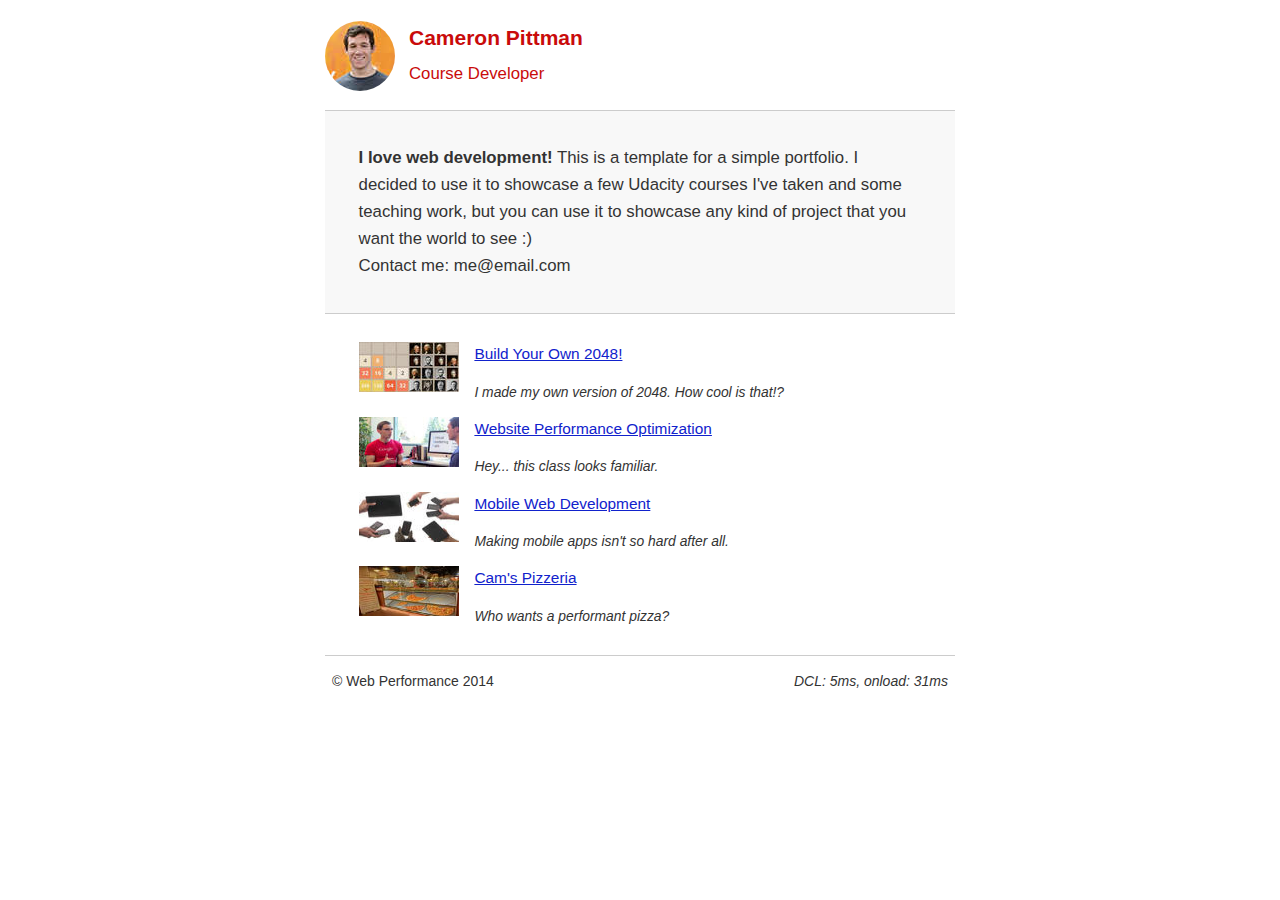
==== index.html @ 45d42913 "remove link css stylesheet and inline css" ====
<!DOCTYPE html>
<html lang="en">
  <head>
    <meta charset="utf-8">
    <meta name="viewport" content="width=device-width, initial-scale=1">
    <meta name="description" content="Cam's Portfolio">
    <meta name="author" content="Kristen">
    <title>Cameron Pittman: Portfolio</title>

    <style>
      @font-face{font-family:"Open Sans";src:url(http://fonts.googleapis.com/css?family=Open+Sans:400,700)} html {
  font-size: 100%;
  overflow-y: scroll;
  -webkit-tap-highlight-color: rgba(0,0,0,0);
  -ms-text-size-adjust: 100%;
  -webkit-text-size-adjust: none;
}
body { margin: 0; font-size: 14px; line-height: 1.61; font-weight: 400; }
body, button, input, select, textarea { font-family: 'Open Sans', sans-serif; color: #333; } a { color: #12C; } a:visited { color: #61C; } a:focus { outline: thin dotted; } a:hover, a:active { color: #c00; outline: 0; } b, strong { font-weight: bold; }pre, code { font-family: monospace, monospace; font-size: 1em; } ul, ol { margin: 1em 0; padding: 0 0 0 20px; } img { border: 0; max-width: 100%; } body { background: #fff; } header, footer, .container { max-width: 45em; margin: 0 auto; } header { padding: 0 0.5em; color: #C90B0B; } header img { border-radius: 40px; float: left; } header p { font-size:1.5em; font-weight: bold; padding-left: 4em;} header p span { font-size: 0.8em; font-weight: normal;} .hero { padding: 2em; background-color: #f8f8f8; font-size:1.2em; border-bottom: 1px solid #ccc; border-top: 1px solid #ccc;
} .content { padding: 1em 1em; } .content li { list-style-type: none; font-size: 1.1em;} li img { float:left; padding-right: 1em; } li p { font-size: 0.9em; font-style: italic; }
footer {
  padding: 0 0.5em;
  border-top: 1px solid #ccc;
}
footer span { float: right; font-style: italic; }
    </style>
<!--     <link href="css/style.css" rel="stylesheet"> -->
    <link href="css/smallscreen.css" media="only screen and (max-width: 480px)">
    <link href="css/print.css" rel="stylesheet" media="print">

    <script src="js/analytics.js" async></script>
    <script src="http://www.google-analytics.com/analytics.js" async></script>
    <script async src="js/perfmatters.js"></script>
  </head>

  <body>
    <header>
      <a href="/"><img src="img_src/profilepic-70small.jpg"></a>
      <p>Cameron Pittman<br><span>Course Developer</span></p>
    </header>

    <div class="container">
      <div class="hero">
        <strong>I love web development!</strong> This is a template for a simple portfolio. I decided to use it to showcase a few Udacity courses I've taken and some teaching work, but you can use it to showcase any kind of project that you want the world to see :) <br> Contact me: me@email.com
      </div>

      <div class="content">
        <ul>
          <li>
            <img style="width: 100px; height: 50px;" src="img_src/2048pic-100small.jpg">
            <a href="project-2048.html">Build Your Own 2048!</a>
            <p>I made my own version of 2048. How cool is that!?</p>
          </li>

          <li>
            <img style="width: 100px; height: 50px;" src="img_src/lesson-100small.jpg">
            <a href="project-webperf.html">Website Performance Optimization</a>
            <p>Hey... this class looks familiar.</p>
          </li>

          <li>
            <img style="width: 100px; height: 50px;" src="img_src/devices-100small.jpg">
            <a href="project-mobile.html">Mobile Web Development</a>
            <p>Making mobile apps isn't so hard after all.</p>
          </li>

          <li>
            <img style="width: 100px; height: 50px;" src="views/images_src/pizzeria-100small.jpg">
            <a href="views/pizza.html">Cam's Pizzeria</a>
            <p>Who wants a performant pizza?</p>
          </li>
        </ul>
      </div>

      <footer>
        <p>&copy; Web Performance 2014 <span id="crp-stats"></span></p>
      </footer>
    </div>
  </body>
</html>
---- css/style.css ----
html {
  font-size: 100%;
  overflow-y: scroll;
  -webkit-tap-highlight-color: rgba(0,0,0,0);
  -ms-text-size-adjust: 100%;
  -webkit-text-size-adjust: none;
}

body { margin: 0; font-size: 14px; line-height: 1.61; font-weight: 400; }
body, button, input, select, textarea { font-family: 'Open Sans', sans-serif; color: #333; }
a { color: #12C; }
a:visited { color: #61C; }
a:focus { outline: thin dotted; }
a:hover, a:active { color: #c00; outline: 0; }
b, strong { font-weight: bold; }
pre, code { font-family: monospace, monospace; font-size: 1em; }
ul, ol { margin: 1em 0; padding: 0 0 0 20px; }
img { border: 0; max-width: 100%; }

body { background: #fff; }
header, footer, .container { max-width: 45em; margin: 0 auto; }

header { padding: 0 0.5em; color: #C90B0B; }
header img { border-radius: 40px; float: left; }
header p { font-size:1.5em; font-weight: bold; padding-left: 4em;}
header p span { font-size: 0.8em; font-weight: normal;}

.hero { padding: 2em; background-color: #f8f8f8; font-size:1.2em;
  border-bottom: 1px solid #ccc;
  border-top: 1px solid #ccc;
}
.content { padding: 1em 1em; }
.content li { list-style-type: none; font-size: 1.1em;}
li img { float:left; padding-right: 1em; }
li p { font-size: 0.9em; font-style: italic; }

footer {
  padding: 0 0.5em;
  border-top: 1px solid #ccc;
}
footer span { float: right; font-style: italic; }
---- css/smallscreen.css ----
/* Smartphones (portrait) */
@media only screen and (max-width: 480px) {
  body { font-size: 12px;}
  header p { padding-left: 4.5em;}
}
---- css/print.css ----
@media print {
  * { background: transparent !important; color: black !important; text-shadow: none !important; filter:none !important; -ms-filter: none !important; }
  a, a:visited { color: #444 !important; text-decoration: underline; }
  a[href]:after { content: " (" attr(href) ")"; }
  tr, img { page-break-inside: avoid; }
  img { max-width: 100% !important; }
  @page { margin: 0.5cm; }
  p, h2, h3 { orphans: 3; widows: 3; }
  h2, h3{ page-break-after: avoid; }
}
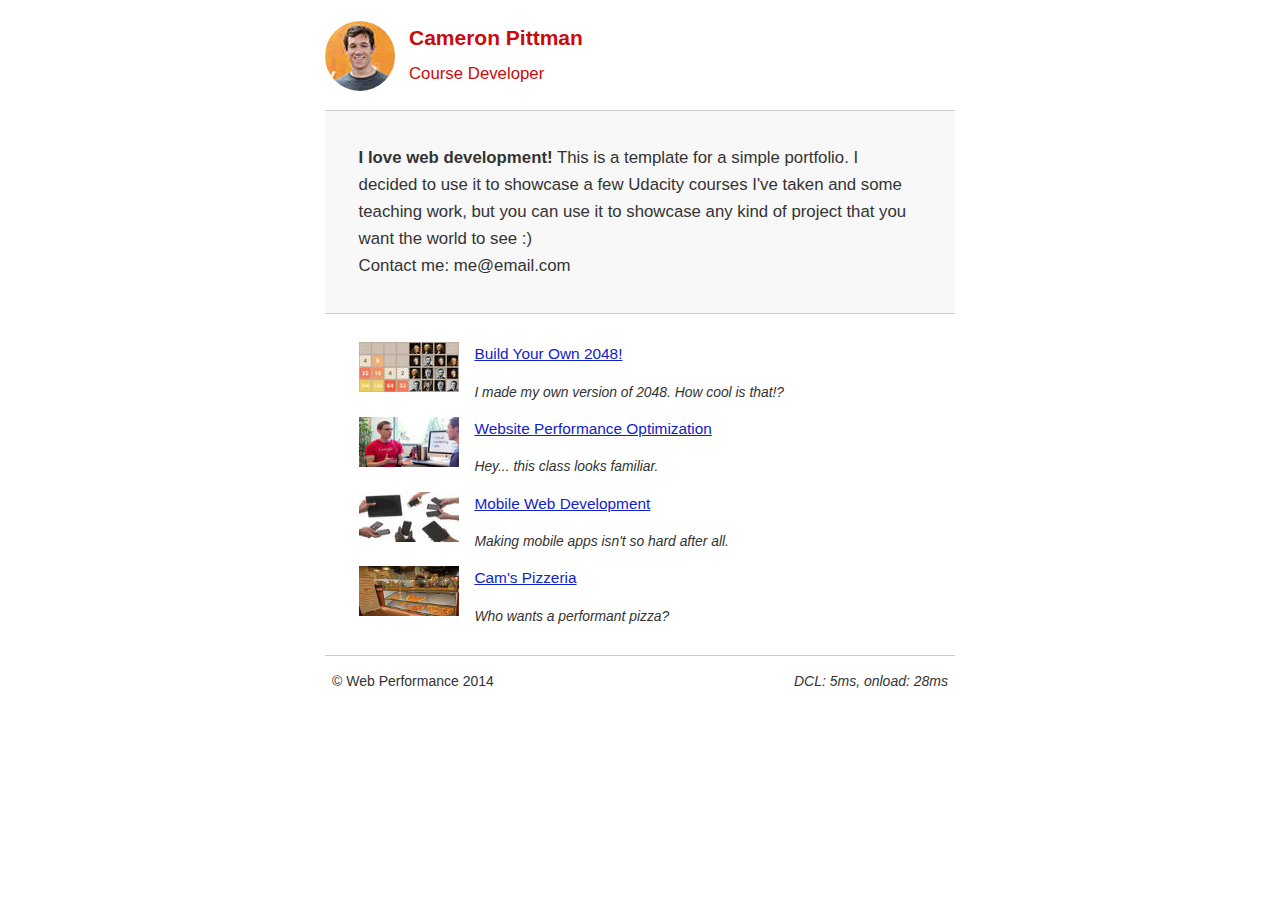
==== commit 4912b4d5: "move js script on index.html" ====
--- a/index.html
+++ b/index.html
@@ -8,29 +8,11 @@
     <title>Cameron Pittman: Portfolio</title>
 
     <style>
-      @font-face{font-family:"Open Sans";src:url(http://fonts.googleapis.com/css?family=Open+Sans:400,700)} html {
-  font-size: 100%;
-  overflow-y: scroll;
-  -webkit-tap-highlight-color: rgba(0,0,0,0);
-  -ms-text-size-adjust: 100%;
-  -webkit-text-size-adjust: none;
-}
-body { margin: 0; font-size: 14px; line-height: 1.61; font-weight: 400; }
-body, button, input, select, textarea { font-family: 'Open Sans', sans-serif; color: #333; } a { color: #12C; } a:visited { color: #61C; } a:focus { outline: thin dotted; } a:hover, a:active { color: #c00; outline: 0; } b, strong { font-weight: bold; }pre, code { font-family: monospace, monospace; font-size: 1em; } ul, ol { margin: 1em 0; padding: 0 0 0 20px; } img { border: 0; max-width: 100%; } body { background: #fff; } header, footer, .container { max-width: 45em; margin: 0 auto; } header { padding: 0 0.5em; color: #C90B0B; } header img { border-radius: 40px; float: left; } header p { font-size:1.5em; font-weight: bold; padding-left: 4em;} header p span { font-size: 0.8em; font-weight: normal;} .hero { padding: 2em; background-color: #f8f8f8; font-size:1.2em; border-bottom: 1px solid #ccc; border-top: 1px solid #ccc;
-} .content { padding: 1em 1em; } .content li { list-style-type: none; font-size: 1.1em;} li img { float:left; padding-right: 1em; } li p { font-size: 0.9em; font-style: italic; }
-footer {
-  padding: 0 0.5em;
-  border-top: 1px solid #ccc;
-}
-footer span { float: right; font-style: italic; }
+      @font-face{font-family:"Open Sans";src:url(http://fonts.googleapis.com/css?family=Open+Sans:400,700)} html { font-size: 100%; overflow-y: scroll; -webkit-tap-highlight-color: rgba(0,0,0,0); -ms-text-size-adjust: 100%; -webkit-text-size-adjust: none;} body { margin: 0; font-size: 14px; line-height: 1.61; font-weight: 400; } body, button, input, select, textarea { font-family: 'Open Sans', sans-serif; color: #333; } a { color: #12C; } a:visited { color: #61C; } a:focus { outline: thin dotted; } a:hover, a:active { color: #c00; outline: 0; } b, strong { font-weight: bold; }pre, code { font-family: monospace, monospace; font-size: 1em; } ul, ol { margin: 1em 0; padding: 0 0 0 20px; } img { border: 0; max-width: 100%; } body { background: #fff; } header, footer, .container { max-width: 45em; margin: 0 auto; } header { padding: 0 0.5em; color: #C90B0B; } header img { border-radius: 40px; float: left; } header p { font-size:1.5em; font-weight: bold; padding-left: 4em;} header p span { font-size: 0.8em; font-weight: normal;} .hero { padding: 2em; background-color: #f8f8f8; font-size:1.2em; border-bottom: 1px solid #ccc; border-top: 1px solid #ccc; } .content { padding: 1em 1em; } .content li { list-style-type: none; font-size: 1.1em;} li img { float:left; padding-right: 1em; } li p { font-size: 0.9em; font-style: italic; } footer { padding: 0 0.5em; border-top: 1px solid #ccc; } footer span { float: right; font-style: italic; }
     </style>
 <!--     <link href="css/style.css" rel="stylesheet"> -->
     <link href="css/smallscreen.css" media="only screen and (max-width: 480px)">
     <link href="css/print.css" rel="stylesheet" media="print">
-
-    <script src="js/analytics.js" async></script>
-    <script src="http://www.google-analytics.com/analytics.js" async></script>
-    <script async src="js/perfmatters.js"></script>
   </head>
 
   <body>
@@ -76,5 +58,8 @@
         <p>&copy; Web Performance 2014 <span id="crp-stats"></span></p>
       </footer>
     </div>
+    <script src="js/analytics.js" async></script>
+    <script src="http://www.google-analytics.com/analytics.js" async></script>
+    <script async src="js/perfmatters.js"></script>
   </body>
 </html>
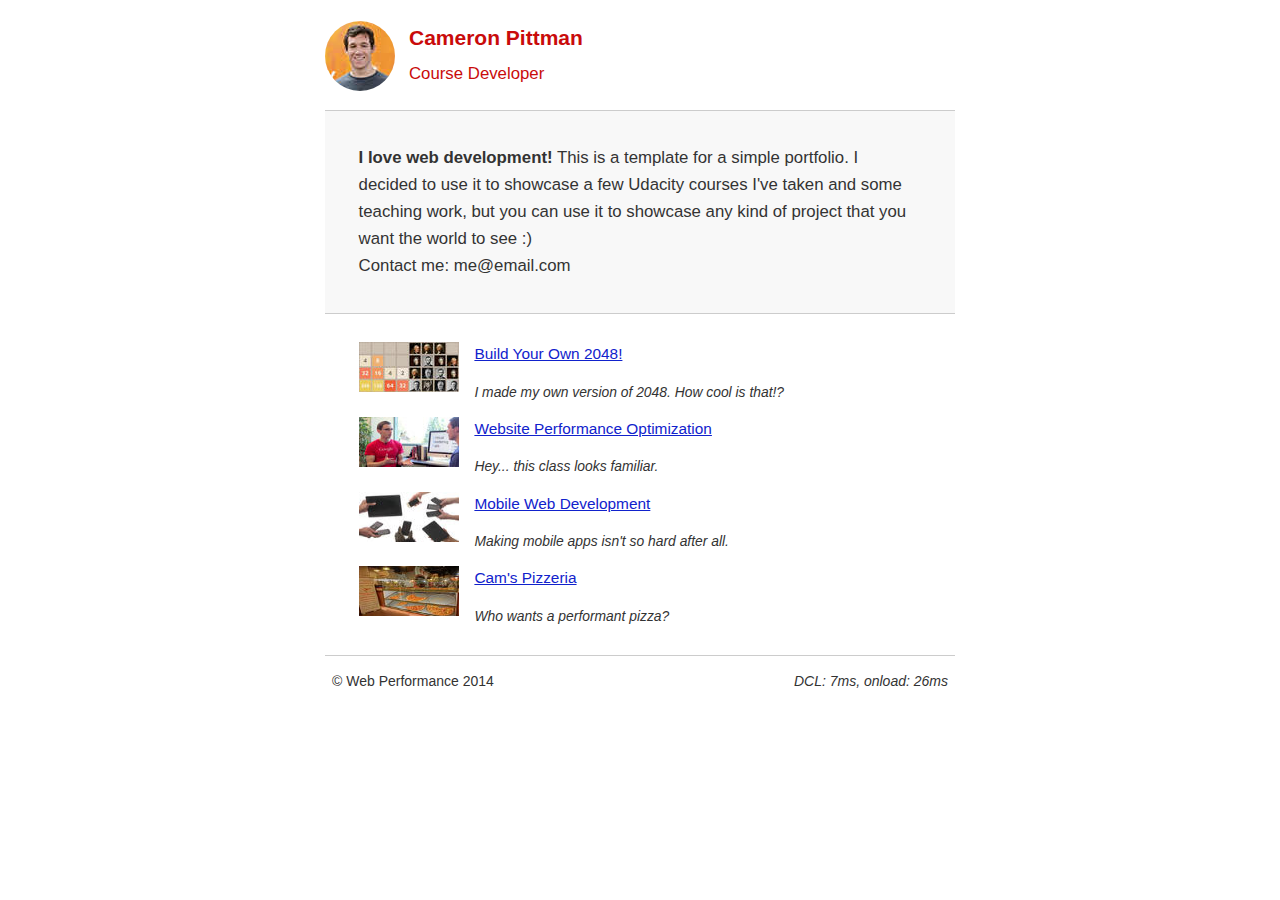
==== commit 7a560b2a: "move analytics back to inline" ====
--- a/index.html
+++ b/index.html
@@ -58,7 +58,12 @@
         <p>&copy; Web Performance 2014 <span id="crp-stats"></span></p>
       </footer>
     </div>
-    <script src="js/analytics.js" async></script>
+    <script> 
+      (function(w,g){w['GoogleAnalyticsObject']=g;
+      w[g]=w[g]||function(){(w[g].q=w[g].q||[]).push(arguments)};w[g].l=1*new Date();})(window,'ga');
+      // Optional TODO: replace with your Google Analytics profile ID.
+      ga('create', 'UA-XXXX-Y');
+      ga('send', 'pageview');></script>
     <script src="http://www.google-analytics.com/analytics.js" async></script>
     <script async src="js/perfmatters.js"></script>
   </body>
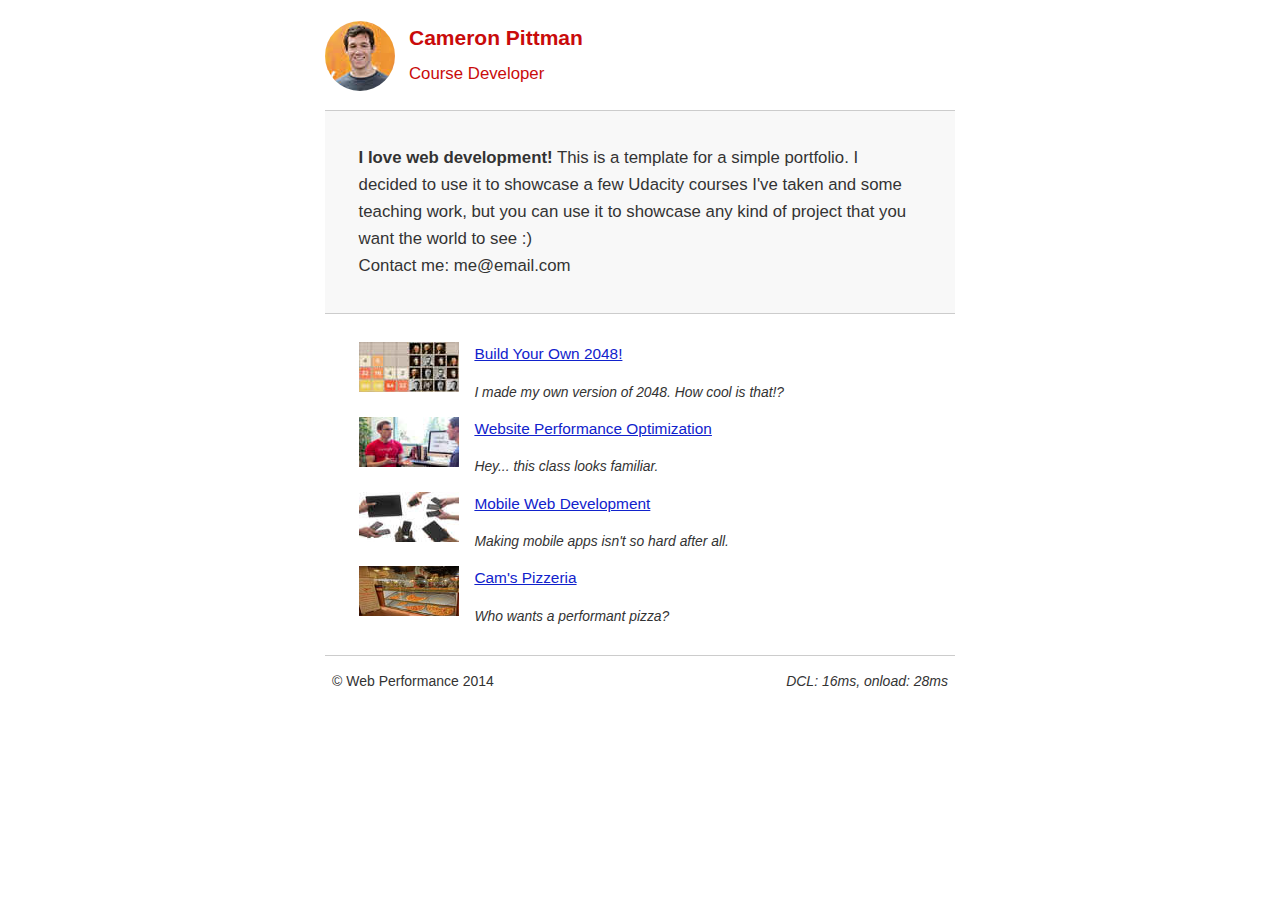
==== commit 5b899b0e: "redo pictures in index.html" ====
--- a/index.html
+++ b/index.html
@@ -10,7 +10,7 @@
     <style>
       @font-face{font-family:"Open Sans";src:url(http://fonts.googleapis.com/css?family=Open+Sans:400,700)} html { font-size: 100%; overflow-y: scroll; -webkit-tap-highlight-color: rgba(0,0,0,0); -ms-text-size-adjust: 100%; -webkit-text-size-adjust: none;} body { margin: 0; font-size: 14px; line-height: 1.61; font-weight: 400; } body, button, input, select, textarea { font-family: 'Open Sans', sans-serif; color: #333; } a { color: #12C; } a:visited { color: #61C; } a:focus { outline: thin dotted; } a:hover, a:active { color: #c00; outline: 0; } b, strong { font-weight: bold; }pre, code { font-family: monospace, monospace; font-size: 1em; } ul, ol { margin: 1em 0; padding: 0 0 0 20px; } img { border: 0; max-width: 100%; } body { background: #fff; } header, footer, .container { max-width: 45em; margin: 0 auto; } header { padding: 0 0.5em; color: #C90B0B; } header img { border-radius: 40px; float: left; } header p { font-size:1.5em; font-weight: bold; padding-left: 4em;} header p span { font-size: 0.8em; font-weight: normal;} .hero { padding: 2em; background-color: #f8f8f8; font-size:1.2em; border-bottom: 1px solid #ccc; border-top: 1px solid #ccc; } .content { padding: 1em 1em; } .content li { list-style-type: none; font-size: 1.1em;} li img { float:left; padding-right: 1em; } li p { font-size: 0.9em; font-style: italic; } footer { padding: 0 0.5em; border-top: 1px solid #ccc; } footer span { float: right; font-style: italic; }
     </style>
-<!--     <link href="css/style.css" rel="stylesheet"> -->
+
     <link href="css/smallscreen.css" media="only screen and (max-width: 480px)">
     <link href="css/print.css" rel="stylesheet" media="print">
   </head>
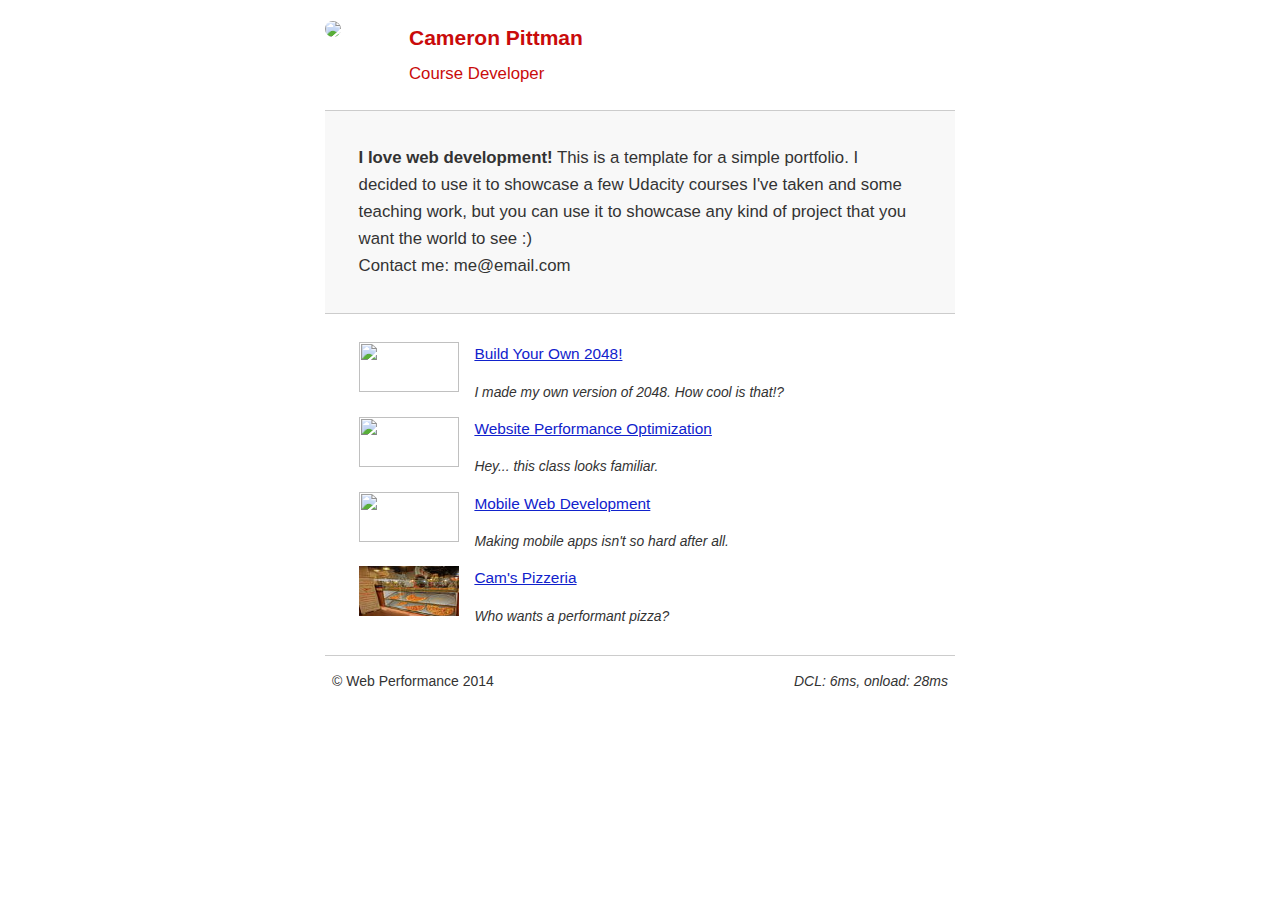
==== commit a240f1a8: "changed font-face" ====
--- a/index.html
+++ b/index.html
@@ -1,70 +1,320 @@
 <!DOCTYPE html>
 <html lang="en">
-  <head>
+
+<head>
     <meta charset="utf-8">
     <meta name="viewport" content="width=device-width, initial-scale=1">
     <meta name="description" content="Cam's Portfolio">
     <meta name="author" content="Kristen">
-    <title>Cameron Pittman: Portfolio</title>
+    <title>Cameron Pittman: Optimization Portfolio</title>
 
     <style>
-      @font-face{font-family:"Open Sans";src:url(http://fonts.googleapis.com/css?family=Open+Sans:400,700)} html { font-size: 100%; overflow-y: scroll; -webkit-tap-highlight-color: rgba(0,0,0,0); -ms-text-size-adjust: 100%; -webkit-text-size-adjust: none;} body { margin: 0; font-size: 14px; line-height: 1.61; font-weight: 400; } body, button, input, select, textarea { font-family: 'Open Sans', sans-serif; color: #333; } a { color: #12C; } a:visited { color: #61C; } a:focus { outline: thin dotted; } a:hover, a:active { color: #c00; outline: 0; } b, strong { font-weight: bold; }pre, code { font-family: monospace, monospace; font-size: 1em; } ul, ol { margin: 1em 0; padding: 0 0 0 20px; } img { border: 0; max-width: 100%; } body { background: #fff; } header, footer, .container { max-width: 45em; margin: 0 auto; } header { padding: 0 0.5em; color: #C90B0B; } header img { border-radius: 40px; float: left; } header p { font-size:1.5em; font-weight: bold; padding-left: 4em;} header p span { font-size: 0.8em; font-weight: normal;} .hero { padding: 2em; background-color: #f8f8f8; font-size:1.2em; border-bottom: 1px solid #ccc; border-top: 1px solid #ccc; } .content { padding: 1em 1em; } .content li { list-style-type: none; font-size: 1.1em;} li img { float:left; padding-right: 1em; } li p { font-size: 0.9em; font-style: italic; } footer { padding: 0 0.5em; border-top: 1px solid #ccc; } footer span { float: right; font-style: italic; }
+        @font-face {
+            /* cyrillic-ext */
+            
+            @font-face {
+                font-family: 'Open Sans';
+                font-style: normal;
+                font-weight: 400;
+                src: local('Open Sans'), local('OpenSans'), url(http://fonts.gstatic.com/s/opensans/v13/K88pR3goAWT7BTt32Z01mxJtnKITppOI_IvcXXDNrsc.woff2) format('woff2');
+                unicode-range: U+0460-052F, U+20B4, U+2DE0-2DFF, U+A640-A69F;
+            }
+            /* cyrillic */
+            
+            @font-face {
+                font-family: 'Open Sans';
+                font-style: normal;
+                font-weight: 400;
+                src: local('Open Sans'), local('OpenSans'), url(http://fonts.gstatic.com/s/opensans/v13/RjgO7rYTmqiVp7vzi-Q5URJtnKITppOI_IvcXXDNrsc.woff2) format('woff2');
+                unicode-range: U+0400-045F, U+0490-0491, U+04B0-04B1, U+2116;
+            }
+            /* greek-ext */
+            
+            @font-face {
+                font-family: 'Open Sans';
+                font-style: normal;
+                font-weight: 400;
+                src: local('Open Sans'), local('OpenSans'), url(http://fonts.gstatic.com/s/opensans/v13/LWCjsQkB6EMdfHrEVqA1KRJtnKITppOI_IvcXXDNrsc.woff2) format('woff2');
+                unicode-range: U+1F00-1FFF;
+            }
+            /* greek */
+            
+            @font-face {
+                font-family: 'Open Sans';
+                font-style: normal;
+                font-weight: 400;
+                src: local('Open Sans'), local('OpenSans'), url(http://fonts.gstatic.com/s/opensans/v13/xozscpT2726on7jbcb_pAhJtnKITppOI_IvcXXDNrsc.woff2) format('woff2');
+                unicode-range: U+0370-03FF;
+            }
+            /* vietnamese */
+            
+            @font-face {
+                font-family: 'Open Sans';
+                font-style: normal;
+                font-weight: 400;
+                src: local('Open Sans'), local('OpenSans'), url(http://fonts.gstatic.com/s/opensans/v13/59ZRklaO5bWGqF5A9baEERJtnKITppOI_IvcXXDNrsc.woff2) format('woff2');
+                unicode-range: U+0102-0103, U+1EA0-1EF9, U+20AB;
+            }
+            /* latin-ext */
+            
+            @font-face {
+                font-family: 'Open Sans';
+                font-style: normal;
+                font-weight: 400;
+                src: local('Open Sans'), local('OpenSans'), url(http://fonts.gstatic.com/s/opensans/v13/u-WUoqrET9fUeobQW7jkRRJtnKITppOI_IvcXXDNrsc.woff2) format('woff2');
+                unicode-range: U+0100-024F, U+1E00-1EFF, U+20A0-20AB, U+20AD-20CF, U+2C60-2C7F, U+A720-A7FF;
+            }
+            /* latin */
+            
+            @font-face {
+                font-family: 'Open Sans';
+                font-style: normal;
+                font-weight: 400;
+                src: local('Open Sans'), local('OpenSans'), url(http://fonts.gstatic.com/s/opensans/v13/cJZKeOuBrn4kERxqtaUH3VtXRa8TVwTICgirnJhmVJw.woff2) format('woff2');
+                unicode-range: U+0000-00FF, U+0131, U+0152-0153, U+02C6, U+02DA, U+02DC, U+2000-206F, U+2074, U+20AC, U+2212, U+2215;
+            }
+            /* cyrillic-ext */
+            
+            @font-face {
+                font-family: 'Open Sans';
+                font-style: normal;
+                font-weight: 700;
+                src: local('Open Sans Bold'), local('OpenSans-Bold'), url(http://fonts.gstatic.com/s/opensans/v13/k3k702ZOKiLJc3WVjuplzK-j2U0lmluP9RWlSytm3ho.woff2) format('woff2');
+                unicode-range: U+0460-052F, U+20B4, U+2DE0-2DFF, U+A640-A69F;
+            }
+            /* cyrillic */
+            
+            @font-face {
+                font-family: 'Open Sans';
+                font-style: normal;
+                font-weight: 700;
+                src: local('Open Sans Bold'), local('OpenSans-Bold'), url(http://fonts.gstatic.com/s/opensans/v13/k3k702ZOKiLJc3WVjuplzJX5f-9o1vgP2EXwfjgl7AY.woff2) format('woff2');
+                unicode-range: U+0400-045F, U+0490-0491, U+04B0-04B1, U+2116;
+            }
+            /* greek-ext */
+            
+            @font-face {
+                font-family: 'Open Sans';
+                font-style: normal;
+                font-weight: 700;
+                src: local('Open Sans Bold'), local('OpenSans-Bold'), url(http://fonts.gstatic.com/s/opensans/v13/k3k702ZOKiLJc3WVjuplzBWV49_lSm1NYrwo-zkhivY.woff2) format('woff2');
+                unicode-range: U+1F00-1FFF;
+            }
+            /* greek */
+            
+            @font-face {
+                font-family: 'Open Sans';
+                font-style: normal;
+                font-weight: 700;
+                src: local('Open Sans Bold'), local('OpenSans-Bold'), url(http://fonts.gstatic.com/s/opensans/v13/k3k702ZOKiLJc3WVjuplzKaRobkAwv3vxw3jMhVENGA.woff2) format('woff2');
+                unicode-range: U+0370-03FF;
+            }
+            /* vietnamese */
+            
+            @font-face {
+                font-family: 'Open Sans';
+                font-style: normal;
+                font-weight: 700;
+                src: local('Open Sans Bold'), local('OpenSans-Bold'), url(http://fonts.gstatic.com/s/opensans/v13/k3k702ZOKiLJc3WVjuplzP8zf_FOSsgRmwsS7Aa9k2w.woff2) format('woff2');
+                unicode-range: U+0102-0103, U+1EA0-1EF9, U+20AB;
+            }
+            /* latin-ext */
+            
+            @font-face {
+                font-family: 'Open Sans';
+                font-style: normal;
+                font-weight: 700;
+                src: local('Open Sans Bold'), local('OpenSans-Bold'), url(http://fonts.gstatic.com/s/opensans/v13/k3k702ZOKiLJc3WVjuplzD0LW-43aMEzIO6XUTLjad8.woff2) format('woff2');
+                unicode-range: U+0100-024F, U+1E00-1EFF, U+20A0-20AB, U+20AD-20CF, U+2C60-2C7F, U+A720-A7FF;
+            }
+            /* latin */
+            
+            @font-face {
+                font-family: 'Open Sans';
+                font-style: normal;
+                font-weight: 700;
+                src: local('Open Sans Bold'), local('OpenSans-Bold'), url(http://fonts.gstatic.com/s/opensans/v13/k3k702ZOKiLJc3WVjuplzOgdm0LZdjqr5-oayXSOefg.woff2) format('woff2');
+                unicode-range: U+0000-00FF, U+0131, U+0152-0153, U+02C6, U+02DA, U+02DC, U+2000-206F, U+2074, U+20AC, U+2212, U+2215;
+            }
+        }
+        html {
+            font-size: 100%;
+            overflow-y: scroll;
+            -webkit-tap-highlight-color: rgba(0, 0, 0, 0);
+            -ms-text-size-adjust: 100%;
+            -webkit-text-size-adjust: none;
+        }
+        body {
+            margin: 0;
+            font-size: 14px;
+            line-height: 1.61;
+            font-weight: 400;
+        }
+        body,
+        button,
+        input,
+        select,
+        textarea {
+            font-family: 'Open Sans', sans-serif;
+            color: #333;
+        }
+        a {
+            color: #12C;
+        }
+        a:visited {
+            color: #61C;
+        }
+        a:focus {
+            outline: thin dotted;
+        }
+        a:hover,
+        a:active {
+            color: #c00;
+            outline: 0;
+        }
+        b,
+        strong {
+            font-weight: bold;
+        }
+        pre,
+        code {
+            font-family: monospace, monospace;
+            font-size: 1em;
+        }
+        ul,
+        ol {
+            margin: 1em 0;
+            padding: 0 0 0 20px;
+        }
+        img {
+            border: 0;
+            max-width: 100%;
+        }
+        body {
+            background: #fff;
+        }
+        header,
+        footer,
+        .container {
+            max-width: 45em;
+            margin: 0 auto;
+        }
+        header {
+            padding: 0 0.5em;
+            color: #C90B0B;
+        }
+        header img {
+            border-radius: 40px;
+            float: left;
+        }
+        header p {
+            font-size: 1.5em;
+            font-weight: bold;
+            padding-left: 4em;
+        }
+        header p span {
+            font-size: 0.8em;
+            font-weight: normal;
+        }
+        .hero {
+            padding: 2em;
+            background-color: #f8f8f8;
+            font-size: 1.2em;
+            border-bottom: 1px solid #ccc;
+            border-top: 1px solid #ccc;
+        }
+        .content {
+            padding: 1em 1em;
+        }
+        .content li {
+            list-style-type: none;
+            font-size: 1.1em;
+        }
+        li img {
+            float: left;
+            padding-right: 1em;
+        }
+        li p {
+            font-size: 0.9em;
+            font-style: italic;
+        }
+        footer {
+            padding: 0 0.5em;
+            border-top: 1px solid #ccc;
+        }
+        footer span {
+            float: right;
+            font-style: italic;
+        }
     </style>
 
     <link href="css/smallscreen.css" media="only screen and (max-width: 480px)">
     <link href="css/print.css" rel="stylesheet" media="print">
-  </head>
-
-  <body>
+</head>
+
+<body>
     <header>
-      <a href="/"><img src="img_src/profilepic-70small.jpg"></a>
-      <p>Cameron Pittman<br><span>Course Developer</span></p>
+        <a href="/"><img src="images_src/profilepic-70small.jpg">
+        </a>
+        <p>Cameron Pittman
+            <br><span>Course Developer</span>
+        </p>
     </header>
 
     <div class="container">
-      <div class="hero">
-        <strong>I love web development!</strong> This is a template for a simple portfolio. I decided to use it to showcase a few Udacity courses I've taken and some teaching work, but you can use it to showcase any kind of project that you want the world to see :) <br> Contact me: me@email.com
-      </div>
-
-      <div class="content">
-        <ul>
-          <li>
-            <img style="width: 100px; height: 50px;" src="img_src/2048pic-100small.jpg">
-            <a href="project-2048.html">Build Your Own 2048!</a>
-            <p>I made my own version of 2048. How cool is that!?</p>
-          </li>
-
-          <li>
-            <img style="width: 100px; height: 50px;" src="img_src/lesson-100small.jpg">
-            <a href="project-webperf.html">Website Performance Optimization</a>
-            <p>Hey... this class looks familiar.</p>
-          </li>
-
-          <li>
-            <img style="width: 100px; height: 50px;" src="img_src/devices-100small.jpg">
-            <a href="project-mobile.html">Mobile Web Development</a>
-            <p>Making mobile apps isn't so hard after all.</p>
-          </li>
-
-          <li>
-            <img style="width: 100px; height: 50px;" src="views/images_src/pizzeria-100small.jpg">
-            <a href="views/pizza.html">Cam's Pizzeria</a>
-            <p>Who wants a performant pizza?</p>
-          </li>
-        </ul>
-      </div>
-
-      <footer>
-        <p>&copy; Web Performance 2014 <span id="crp-stats"></span></p>
-      </footer>
+        <div class="hero">
+            <strong>I love web development!</strong> This is a template for a simple portfolio. I decided to use it to showcase a few Udacity courses I've taken and some teaching work, but you can use it to showcase any kind of project that you want the world to see :)
+            <br> Contact me: me@email.com
+        </div>
+
+        <div class="content">
+            <ul>
+                <li>
+                    <img style="width: 100px; height: 50px;" src="images_src/2048pic-100small.jpg">
+                    <a href="project-2048.html">Build Your Own 2048!</a>
+                    <p>I made my own version of 2048. How cool is that!?</p>
+                </li>
+
+                <li>
+                    <img style="width: 100px; height: 50px;" src="images_src/lesson-100small.jpg">
+                    <a href="project-webperf.html">Website Performance Optimization</a>
+                    <p>Hey... this class looks familiar.</p>
+                </li>
+
+                <li>
+                    <img style="width: 100px; height: 50px;" src="images_src/devices-100small.jpg">
+                    <a href="project-mobile.html">Mobile Web Development</a>
+                    <p>Making mobile apps isn't so hard after all.</p>
+                </li>
+
+                <li>
+                    <img style="width: 100px; height: 50px;" src="views/images_src/pizzeria-100small.jpg">
+                    <a href="views/pizza.html">Cam's Pizzeria</a>
+                    <p>Who wants a performant pizza?</p>
+                </li>
+            </ul>
+        </div>
+
+        <footer>
+            <p>&copy; Web Performance 2014 <span id="crp-stats"></span>
+            </p>
+        </footer>
     </div>
-    <script> 
-      (function(w,g){w['GoogleAnalyticsObject']=g;
-      w[g]=w[g]||function(){(w[g].q=w[g].q||[]).push(arguments)};w[g].l=1*new Date();})(window,'ga');
-      // Optional TODO: replace with your Google Analytics profile ID.
-      ga('create', 'UA-XXXX-Y');
-      ga('send', 'pageview');></script>
+    <script>
+        (function(w, g) {
+            w['GoogleAnalyticsObject'] = g;
+            w[g] = w[g] || function() {
+                (w[g].q = w[g].q || []).push(arguments)
+            };
+            w[g].l = 1 * new Date();
+        })(window, 'ga');
+
+        // Optional TODO: replace with your Google Analytics profile ID.
+        ga('create', 'UA-XXXX-Y');
+        ga('send', 'pageview');
+    </script>
     <script src="http://www.google-analytics.com/analytics.js" async></script>
     <script async src="js/perfmatters.js"></script>
-  </body>
+</body>
+
 </html>
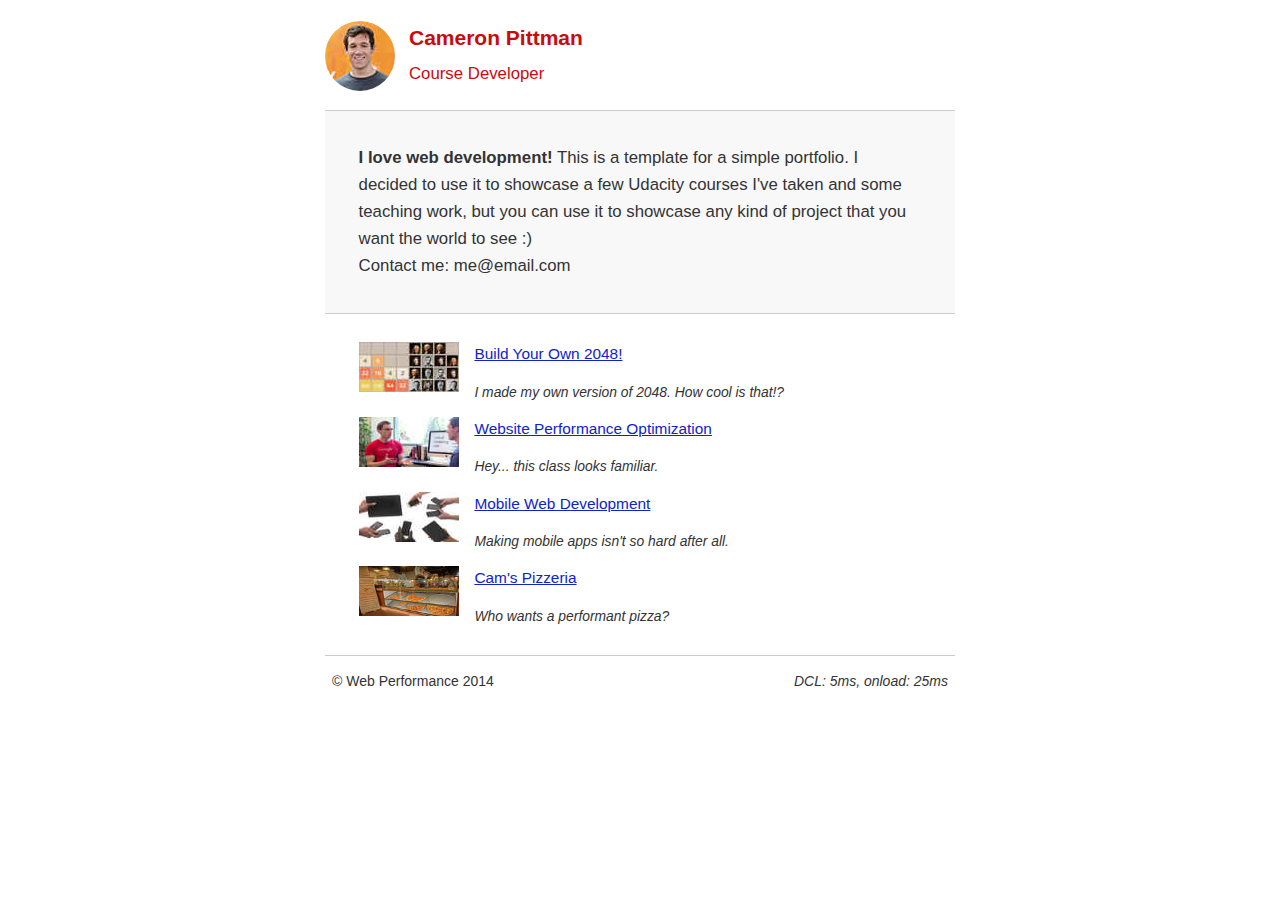
==== commit 08aef293: "add readme file and comments made to files" ====
--- a/index.html
+++ b/index.html
@@ -9,6 +9,8 @@
     <title>Cameron Pittman: Optimization Portfolio</title>
 
     <style>
+        /*removed font-face from it's own page*/
+        
         @font-face {
             /* cyrillic-ext */
             
@@ -137,6 +139,8 @@
                 unicode-range: U+0000-00FF, U+0131, U+0152-0153, U+02C6, U+02DA, U+02DC, U+2000-206F, U+2074, U+20AC, U+2212, U+2215;
             }
         }
+        /* css stylesheet removed and placed inline*/
+        
         html {
             font-size: 100%;
             overflow-y: scroll;
@@ -248,12 +252,14 @@
         }
     </style>
 
+    <!-- small screen and print have their own media query -->
     <link href="css/smallscreen.css" media="only screen and (max-width: 480px)">
     <link href="css/print.css" rel="stylesheet" media="print">
 </head>
 
 <body>
     <header>
+        <!-- all pictures quality are minimized -->
         <a href="/"><img src="images_src/profilepic-70small.jpg">
         </a>
         <p>Cameron Pittman
@@ -270,24 +276,28 @@
         <div class="content">
             <ul>
                 <li>
+                    <!-- all pictures quality are minimized -->
                     <img style="width: 100px; height: 50px;" src="images_src/2048pic-100small.jpg">
                     <a href="project-2048.html">Build Your Own 2048!</a>
                     <p>I made my own version of 2048. How cool is that!?</p>
                 </li>
 
                 <li>
+                    <!-- all pictures quality are minimized -->
                     <img style="width: 100px; height: 50px;" src="images_src/lesson-100small.jpg">
                     <a href="project-webperf.html">Website Performance Optimization</a>
                     <p>Hey... this class looks familiar.</p>
                 </li>
 
                 <li>
+                    <!-- all pictures quality are minimized -->
                     <img style="width: 100px; height: 50px;" src="images_src/devices-100small.jpg">
                     <a href="project-mobile.html">Mobile Web Development</a>
                     <p>Making mobile apps isn't so hard after all.</p>
                 </li>
 
                 <li>
+                    <!-- all pictures quality are minimized -->
                     <img style="width: 100px; height: 50px;" src="views/images_src/pizzeria-100small.jpg">
                     <a href="views/pizza.html">Cam's Pizzeria</a>
                     <p>Who wants a performant pizza?</p>
@@ -317,4 +327,4 @@
     <script async src="js/perfmatters.js"></script>
 </body>
 
-</html>
+</html>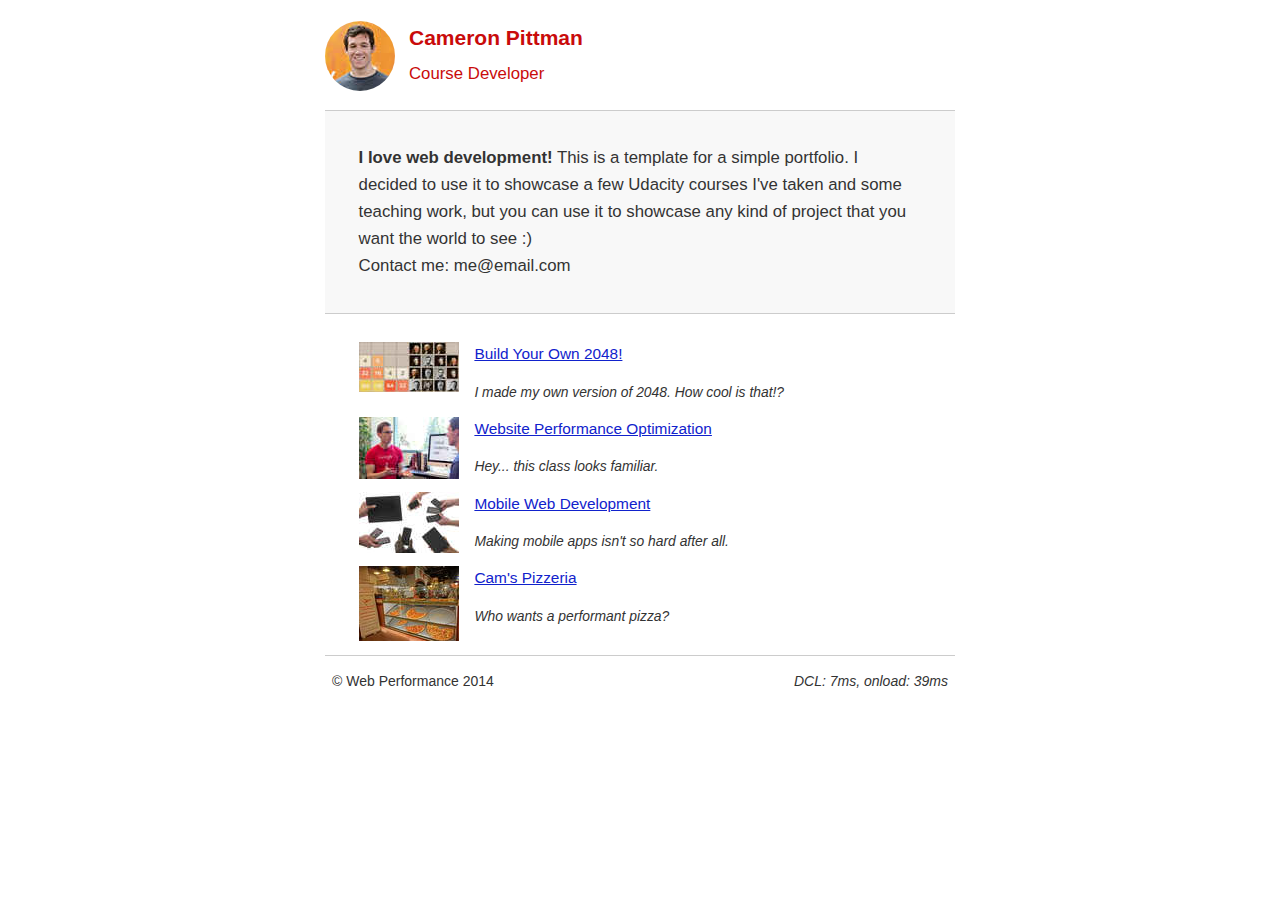
==== commit dda68b38: "changed distortion of images on index.html and pizzas on pages are now 32" ====
--- a/index.html
+++ b/index.html
@@ -284,21 +284,21 @@
 
                 <li>
                     <!-- all pictures quality are minimized -->
-                    <img style="width: 100px; height: 50px;" src="images_src/lesson-100small.jpg">
+                    <img style="width: 100px; height: 62px;" src="images_src/lesson-100small.jpg">
                     <a href="project-webperf.html">Website Performance Optimization</a>
                     <p>Hey... this class looks familiar.</p>
                 </li>
 
                 <li>
                     <!-- all pictures quality are minimized -->
-                    <img style="width: 100px; height: 50px;" src="images_src/devices-100small.jpg">
+                    <img style="width: 100px; height: 61px;" src="images_src/devices-100small.jpg">
                     <a href="project-mobile.html">Mobile Web Development</a>
                     <p>Making mobile apps isn't so hard after all.</p>
                 </li>
 
                 <li>
                     <!-- all pictures quality are minimized -->
-                    <img style="width: 100px; height: 50px;" src="views/images_src/pizzeria-100small.jpg">
+                    <img style="width: 100px; height: 75px;" src="views/images_src/pizzeria-100small.jpg">
                     <a href="views/pizza.html">Cam's Pizzeria</a>
                     <p>Who wants a performant pizza?</p>
                 </li>
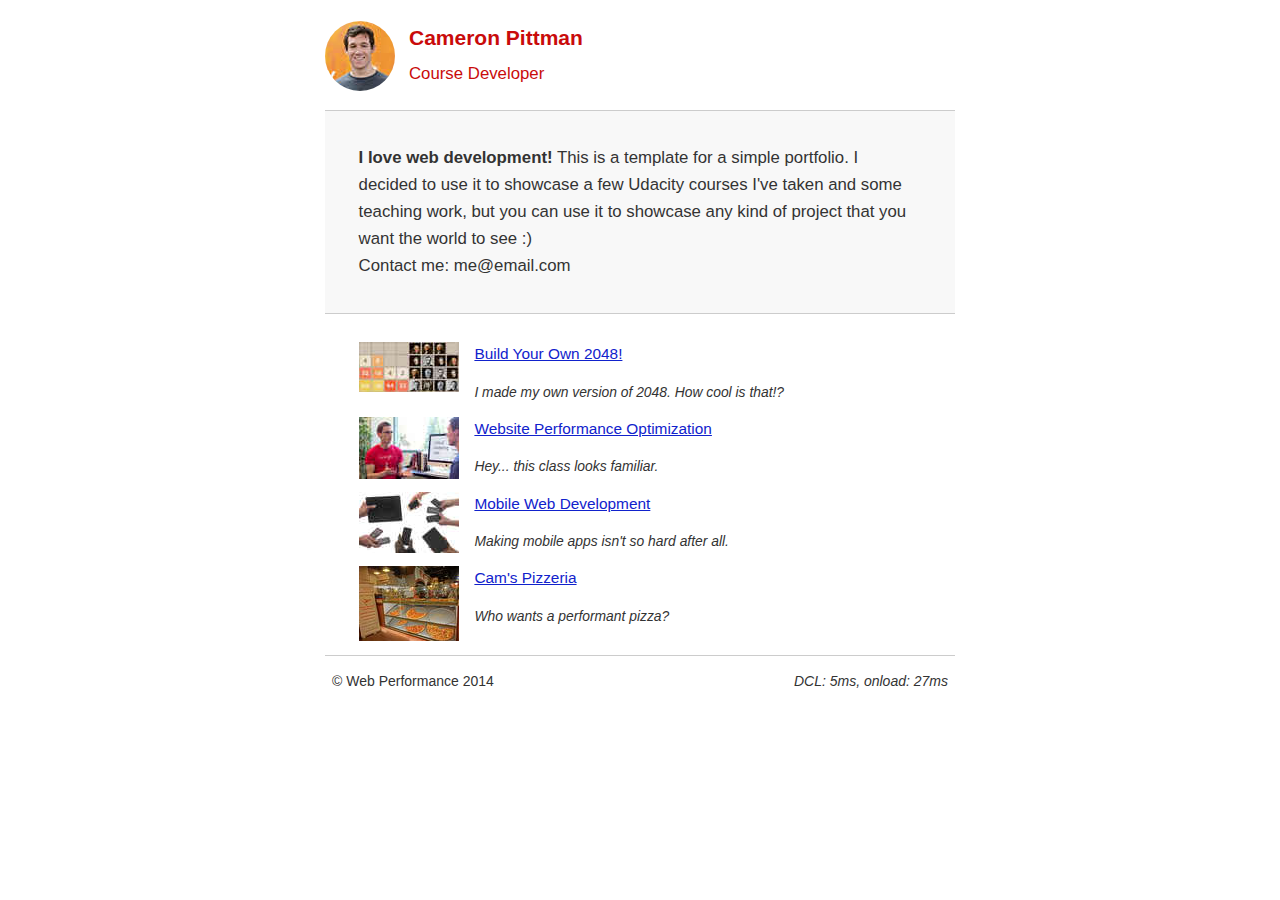
==== commit a7da5ff2: "added comments to index.html" ====
--- a/index.html
+++ b/index.html
@@ -283,21 +283,21 @@
                 </li>
 
                 <li>
-                    <!-- all pictures quality are minimized -->
+                    <!-- all pictures quality are minimized and changed height according to picture -->
                     <img style="width: 100px; height: 62px;" src="images_src/lesson-100small.jpg">
                     <a href="project-webperf.html">Website Performance Optimization</a>
                     <p>Hey... this class looks familiar.</p>
                 </li>
 
                 <li>
-                    <!-- all pictures quality are minimized -->
+                    <!-- all pictures quality are minimized and changed height according to picture-->
                     <img style="width: 100px; height: 61px;" src="images_src/devices-100small.jpg">
                     <a href="project-mobile.html">Mobile Web Development</a>
                     <p>Making mobile apps isn't so hard after all.</p>
                 </li>
 
                 <li>
-                    <!-- all pictures quality are minimized -->
+                    <!-- all pictures quality are minimized and changed height according to picture-->
                     <img style="width: 100px; height: 75px;" src="views/images_src/pizzeria-100small.jpg">
                     <a href="views/pizza.html">Cam's Pizzeria</a>
                     <p>Who wants a performant pizza?</p>
